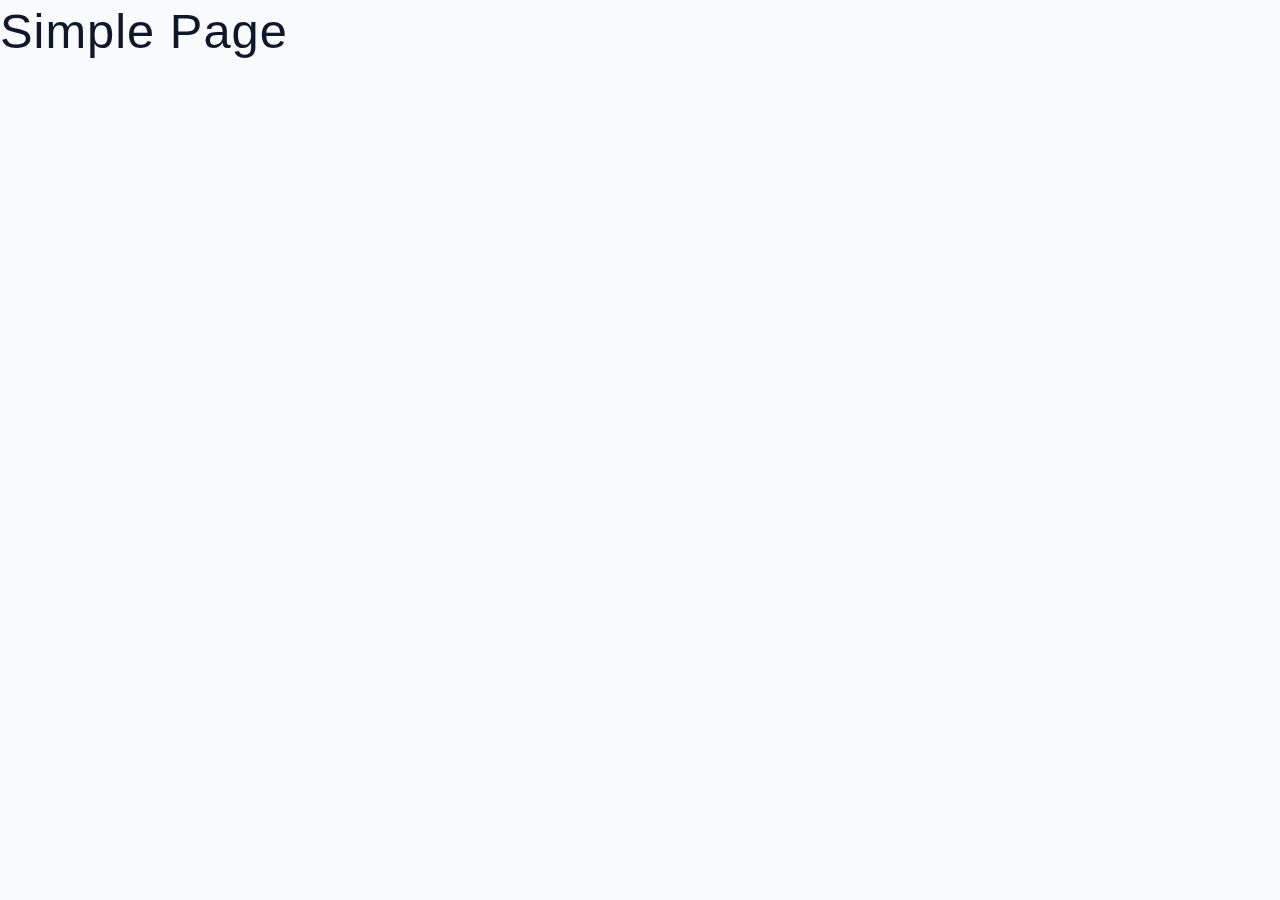
==== 01-color-flipper/starter/index.html @ 949aa011 "Initial commit" ====
<!DOCTYPE html>
<html lang="en">
  <head>
    <meta charset="UTF-8" />
    <meta http-equiv="X-UA-Compatible" content="IE=edge" />
    <meta name="viewport" content="width=device-width, initial-scale=1.0" />
    <title>Color Flipper || Simple</title>
    <!-- normalize -->
    <link rel="stylesheet" href="./normalize.css" />
    <!-- font-awesome -->
    <link
      rel="stylesheet"
      href="https://cdnjs.cloudflare.com/ajax/libs/font-awesome/5.14.0/css/all.min.css"
    />
    <!-- main css -->
    <link rel="stylesheet" href="./main.css" />
  </head>
  <body>
    <h1>simple page</h1>
  </body>
</html>
---- 01-color-flipper/starter/main.css ----
*,
::after,
::before {
  box-sizing: border-box;
}
/* fonts */
@import url('https://fonts.googleapis.com/css2?family=Roboto:wght@400;500;600&family=Montserrat&display=swap');
html {
  font-size: 100%;
} /*16px*/

:root {
  /* colors */
  --primary-100: #e2e0ff;
  --primary-200: #c1beff;
  --primary-300: #a29dff;
  --primary-400: #837dff;
  --primary-500: #645cff;
  --primary-600: #504acc;
  --primary-700: #3c3799;
  --primary-800: #282566;
  --primary-900: #141233;

  /* grey */
  --grey-50: #f8fafc;
  --grey-100: #f1f5f9;
  --grey-200: #e2e8f0;
  --grey-300: #cbd5e1;
  --grey-400: #94a3b8;
  --grey-500: #64748b;
  --grey-600: #475569;
  --grey-700: #334155;
  --grey-800: #1e293b;
  --grey-900: #0f172a;
  /* rest of the colors */
  --black: #222;
  --white: #fff;
  --red-light: #f8d7da;
  --red-dark: #842029;
  --green-light: #d1e7dd;
  --green-dark: #0f5132;

  /* fonts  */
  --headingFont: 'Roboto', sans-serif;
  --bodyFont: 'Nunito', sans-serif;
  --smallText: 0.7em;
  /* rest of the vars */
  --backgroundColor: var(--grey-50);
  --textColor: var(--grey-900);
  --borderRadius: 0.25rem;
  --letterSpacing: 1px;
  --transition: 0.3s ease-in-out all;
  --max-width: 1120px;
  --fixed-width: 600px;

  /* box shadow*/
  --shadow-1: 0 1px 3px 0 rgba(0, 0, 0, 0.1), 0 1px 2px 0 rgba(0, 0, 0, 0.06);
  --shadow-2: 0 4px 6px -1px rgba(0, 0, 0, 0.1),
    0 2px 4px -1px rgba(0, 0, 0, 0.06);
  --shadow-3: 0 10px 15px -3px rgba(0, 0, 0, 0.1),
    0 4px 6px -2px rgba(0, 0, 0, 0.05);
  --shadow-4: 0 20px 25px -5px rgba(0, 0, 0, 0.1),
    0 10px 10px -5px rgba(0, 0, 0, 0.04);
}

body {
  background: var(--backgroundColor);
  font-family: var(--bodyFont);
  font-weight: 400;
  line-height: 1.75;
  color: var(--textColor);
}

p {
  margin-bottom: 1.5rem;
  max-width: 40em;
}

h1,
h2,
h3,
h4,
h5 {
  margin: 0;
  margin-bottom: 1.38rem;
  font-family: var(--headingFont);
  font-weight: 400;
  line-height: 1.3;
  text-transform: capitalize;
  letter-spacing: var(--letterSpacing);
}

h1 {
  margin-top: 0;
  font-size: 3.052rem;
}

h2 {
  font-size: 2.441rem;
}

h3 {
  font-size: 1.953rem;
}

h4 {
  font-size: 1.563rem;
}

h5 {
  font-size: 1.25rem;
}

small,
.text-small {
  font-size: var(--smallText);
}

a {
  text-decoration: none;
}
ul {
  list-style-type: none;
  padding: 0;
}

.img {
  width: 100%;
  display: block;
  object-fit: cover;
}
/* buttons */

.btn {
  cursor: pointer;
  color: var(--white);
  background: var(--primary-500);
  border: transparent;
  border-radius: var(--borderRadius);
  letter-spacing: var(--letterSpacing);
  padding: 0.375rem 0.75rem;
  box-shadow: var(--shadow-1);
  transition: var(--transition);
  text-transform: capitalize;
  display: inline-block;
}
.btn:hover {
  background: var(--primary-700);
  box-shadow: var(--shadow-3);
}
.btn-hipster {
  color: var(--primary-500);
  background: var(--primary-200);
}
.btn-hipster:hover {
  color: var(--primary-200);
  background: var(--primary-700);
}
.btn-block {
  width: 100%;
}

/* alerts */
.alert {
  padding: 0.375rem 0.75rem;
  margin-bottom: 1rem;
  border-color: transparent;
  border-radius: var(--borderRadius);
}

.alert-danger {
  color: var(--red-dark);
  background: var(--red-light);
}
.alert-success {
  color: var(--green-dark);
  background: var(--green-light);
}
/* form */

.form {
  width: 90vw;
  max-width: var(--fixed-width);
  background: var(--white);
  border-radius: var(--borderRadius);
  box-shadow: var(--shadow-2);
  padding: 2rem 2.5rem;
  margin: 3rem auto;
}
.form-label {
  display: block;
  font-size: var(--smallText);
  margin-bottom: 0.5rem;
  text-transform: capitalize;
  letter-spacing: var(--letterSpacing);
}
.form-input,
.form-textarea {
  width: 100%;
  padding: 0.375rem 0.75rem;
  border-radius: var(--borderRadius);
  background: var(--backgroundColor);
  border: 1px solid var(--grey-200);
}

.form-row {
  margin-bottom: 1rem;
}

.form-textarea {
  height: 7rem;
}
::placeholder {
  font-family: inherit;
  color: var(--grey-400);
}
.form-alert {
  color: var(--red-dark);
  letter-spacing: var(--letterSpacing);
  text-transform: capitalize;
}
/* alert */

@keyframes spinner {
  to {
    transform: rotate(360deg);
  }
}

.loading {
  width: 6rem;
  height: 6rem;
  border: 5px solid var(--grey-400);
  border-radius: 50%;
  border-top-color: var(--primary-500);
  animation: spinner 0.6s linear infinite;
}
.loading {
  margin: 0 auto;
}
/* title */

.title {
  text-align: center;
}

.title-underline {
  background: var(--primary-500);
  width: 7rem;
  height: 0.25rem;
  margin: 0 auto;
  margin-top: -1rem;
}

/*
=============== 
Nav
===============
*/
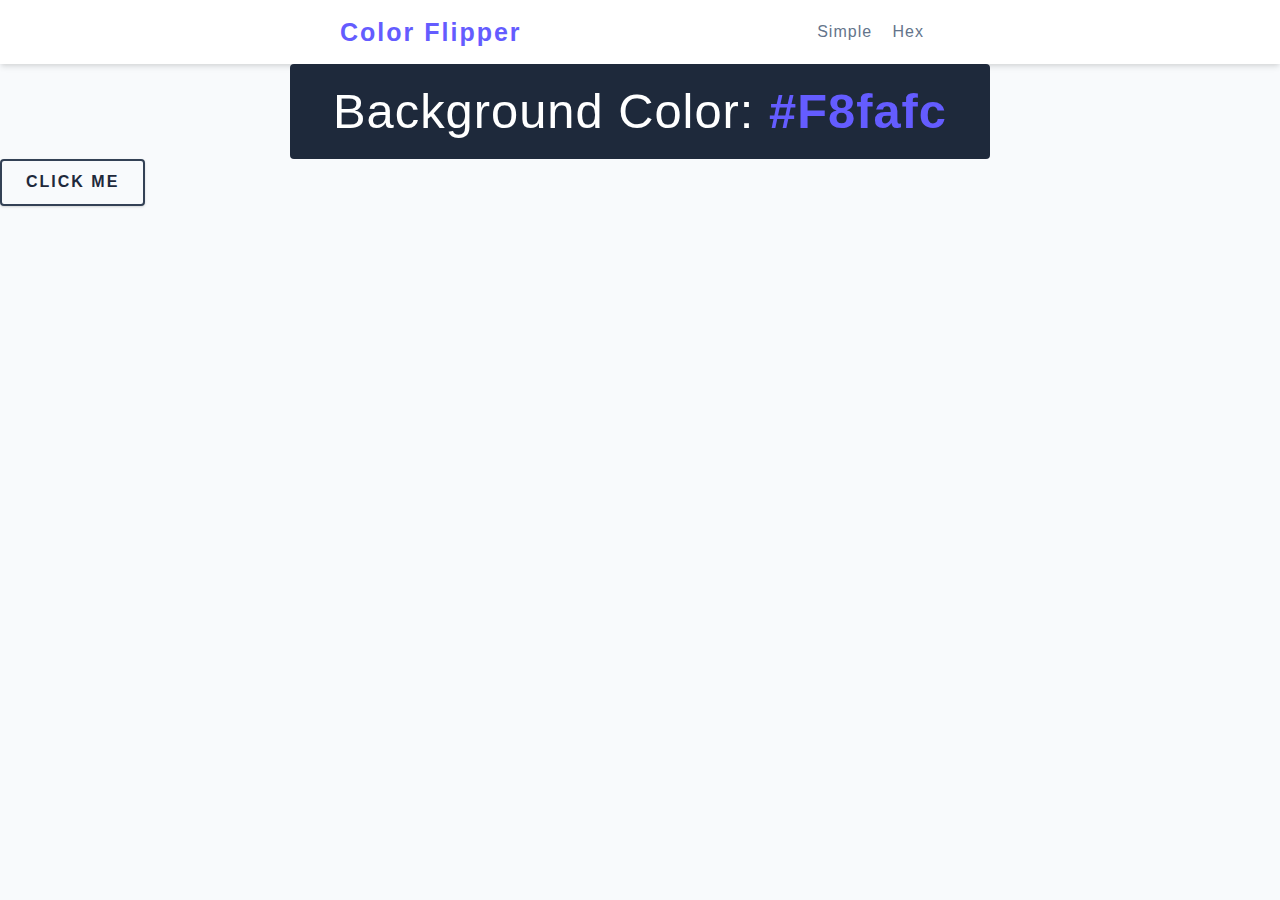
==== commit 94f34293: "Rought try, temp save" ====
--- a/01-color-flipper/starter/index.html
+++ b/01-color-flipper/starter/index.html
@@ -16,6 +16,20 @@
     <link rel="stylesheet" href="./main.css" />
   </head>
   <body>
-    <h1>simple page</h1>
+    <nav class="header">
+      <div class="section-center">
+        <h4>color flipper</h4>
+        <ul class="nav">
+          <li><a href="./index.html">simple</a></li>
+          <li><a href="./hex.html">hex</a></li>
+        </ul>
+      </div>
+    </nav>
+    <main class="main">
+      <div class="hero">
+        <h1 >background color: <span class="coloured">#f8fafc</span></h1>
+        <button class="btn hero-btn">click me</button>
+      </div>
+    </main>
   </body>
 </html>
--- a/01-color-flipper/starter/main.css
+++ b/01-color-flipper/starter/main.css
@@ -257,3 +257,65 @@
 Nav
 ===============
 */
+.header{
+  box-shadow: var(--shadow-2);
+  background: var(--white);
+}
+.header .section-center{
+  display: flex;
+  align-items: center;
+  justify-content: space-between;
+  height: 4rem;
+  width: 90vw;
+  max-width: 600px;
+  margin: 0 auto;
+  /* grid-template-columns: 1fr 1fr; */
+  /* justify-position: space-around; */
+}
+.nav{
+}
+.nav li{
+  display: inline-block;
+  margin-right: 1rem;
+}
+.nav a{
+  text-transform: capitalize;
+  letter-spacing: 1px;
+  text-decoration: none;
+  color: var(--grey-500);
+}
+.header h4{
+  margin: 0;
+  font-weight: 700;
+  color: #645cff;
+  letter-spacing: 2px;
+}
+.main{
+  height: calc(100vh - 4rem);
+}
+.hero{
+  align-self: center;
+}
+.hero h1{
+  background: var(--grey-800);
+  max-width: 700px;
+  margin: auto auto;
+  color: var(--white);
+  text-align: center;
+  border-radius: var(--borderRadius);
+  padding: 1rem 1rem;
+}
+.hero span{
+  color: #645cff;
+  font-weight: 700;
+}
+.hero-btn{
+  color: var(--grey-800);
+  background: var(--grey-50);
+  border: 2px solid var(--grey-700);
+  padding: 0.75rem 1.5rem;
+  text-transform: uppercase;
+  font-weight: bold;
+  letter-spacing: 2px;
+  margin: 0 auto;
+}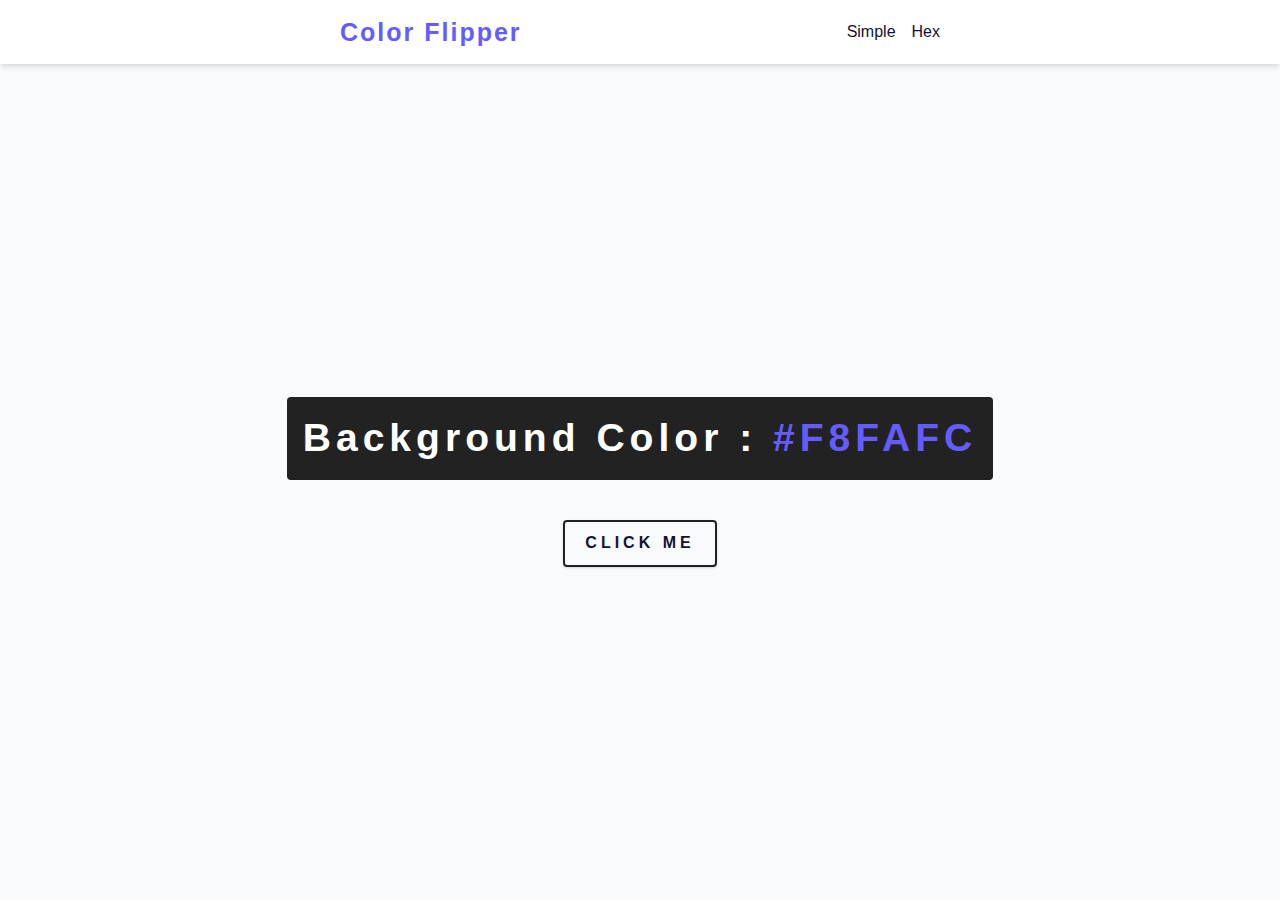
==== commit e4e86c08: "Done with the first one" ====
--- a/01-color-flipper/starter/index.html
+++ b/01-color-flipper/starter/index.html
@@ -1,35 +1,35 @@
 <!DOCTYPE html>
 <html lang="en">
-  <head>
-    <meta charset="UTF-8" />
-    <meta http-equiv="X-UA-Compatible" content="IE=edge" />
-    <meta name="viewport" content="width=device-width, initial-scale=1.0" />
-    <title>Color Flipper || Simple</title>
-    <!-- normalize -->
-    <link rel="stylesheet" href="./normalize.css" />
-    <!-- font-awesome -->
-    <link
-      rel="stylesheet"
-      href="https://cdnjs.cloudflare.com/ajax/libs/font-awesome/5.14.0/css/all.min.css"
-    />
-    <!-- main css -->
-    <link rel="stylesheet" href="./main.css" />
-  </head>
-  <body>
-    <nav class="header">
-      <div class="section-center">
-        <h4>color flipper</h4>
-        <ul class="nav">
-          <li><a href="./index.html">simple</a></li>
-          <li><a href="./hex.html">hex</a></li>
-        </ul>
-      </div>
-    </nav>
-    <main class="main">
-      <div class="hero">
-        <h1 >background color: <span class="coloured">#f8fafc</span></h1>
-        <button class="btn hero-btn">click me</button>
-      </div>
-    </main>
-  </body>
-</html>
+
+<head>
+  <meta charset="UTF-8" />
+  <meta http-equiv="X-UA-Compatible" content="IE=edge" />
+  <meta name="viewport" content="width=device-width, initial-scale=1.0" />
+  <title>Color Flipper || Hex</title>
+  <!-- normalize -->
+  <link rel="stylesheet" href="./normalize.css" />
+  <!-- font-awesome -->
+  <link rel="stylesheet" href="https://cdnjs.cloudflare.com/ajax/libs/font-awesome/5.14.0/css/all.min.css" />
+  <!-- main css -->
+  <link rel="stylesheet" href="./main.css" />
+</head>
+
+<body>
+  <nav>
+    <div class="nav-center">
+      <h4>color flipper</h4>
+      <ul class="nav-links">
+        <li><a href="./index.html">simple</a></li>
+        <li><a href="./hex.html">hex</a></li>
+      </ul>
+    </div>
+  </nav>
+  <main>
+    <div class="container">
+      <h2>background color : <span class="color">#f8fafc</span></h2>
+      <button class="btn btn-hero" id="btn">click me</button>
+    </div>
+  </main>
+</body>
+
+</html>--- a/01-color-flipper/starter/main.css
+++ b/01-color-flipper/starter/main.css
@@ -257,65 +257,70 @@
 Nav
 ===============
 */
-.header{
+nav{
   box-shadow: var(--shadow-2);
   background: var(--white);
-}
-.header .section-center{
+  height: 4rem;
+  display: grid;
+  align-items: center;
+}
+.nav-center{
+  width: 90vw;
+  max-width: var(--fixed-width);
+  margin: 0 auto ;
   display: flex;
+  justify-content: space-between;
   align-items: center;
-  justify-content: space-between;
-  height: 4rem;
-  width: 90vw;
-  max-width: 600px;
-  margin: 0 auto;
-  /* grid-template-columns: 1fr 1fr; */
-  /* justify-position: space-around; */
-}
-.nav{
-}
-.nav li{
-  display: inline-block;
-  margin-right: 1rem;
-}
-.nav a{
-  text-transform: capitalize;
-  letter-spacing: 1px;
-  text-decoration: none;
-  color: var(--grey-500);
-}
-.header h4{
-  margin: 0;
-  font-weight: 700;
-  color: #645cff;
+}
+.nav-center h4{
+  font-weight: 600;
+  color: var(--primary-500);
+  margin-bottom: 0;
   letter-spacing: 2px;
 }
-.main{
+.nav-links{
+  display: flex;
+  gap: 0 1rem;
+}
+nav a{
+  text-transform: capitalize;
+  color: var(--primary-900);
+  transition: var(--transition);
+  font-size: 1rem;
+  /* font-weight: bold; */
+}
+nav a:hover{
+  color: var(--primary-500);
+}
+main{
+  display: grid;
+  place-items: center;
   height: calc(100vh - 4rem);
-}
-.hero{
-  align-self: center;
-}
-.hero h1{
-  background: var(--grey-800);
-  max-width: 700px;
-  margin: auto auto;
+  text-align: center;
+}
+main h2{
+  background: var(--black);
+  color: white;
+  padding: 1rem;
+  border-radius: var(--borderRadius);
+  margin-bottom: 2.5rem;
+  font-weight: 600;
+  letter-spacing: 5px;
+}
+main span{
+  text-transform: uppercase;
+  color: var(--primary-500);
+}
+.btn-hero{
+  text-transform: uppercase;
+  padding: 0.75rem 1.25rem;
+  background: transparent;
+  color: var(--primary-900);
+  border: 2px solid var(--black);
+  font-weight: bold;
+  letter-spacing: 4px;
+}
+.btn-hero:hover{
+  background: var(--black);
   color: var(--white);
-  text-align: center;
-  border-radius: var(--borderRadius);
-  padding: 1rem 1rem;
-}
-.hero span{
-  color: #645cff;
-  font-weight: 700;
-}
-.hero-btn{
-  color: var(--grey-800);
-  background: var(--grey-50);
-  border: 2px solid var(--grey-700);
-  padding: 0.75rem 1.5rem;
-  text-transform: uppercase;
-  font-weight: bold;
-  letter-spacing: 2px;
-  margin: 0 auto;
 }